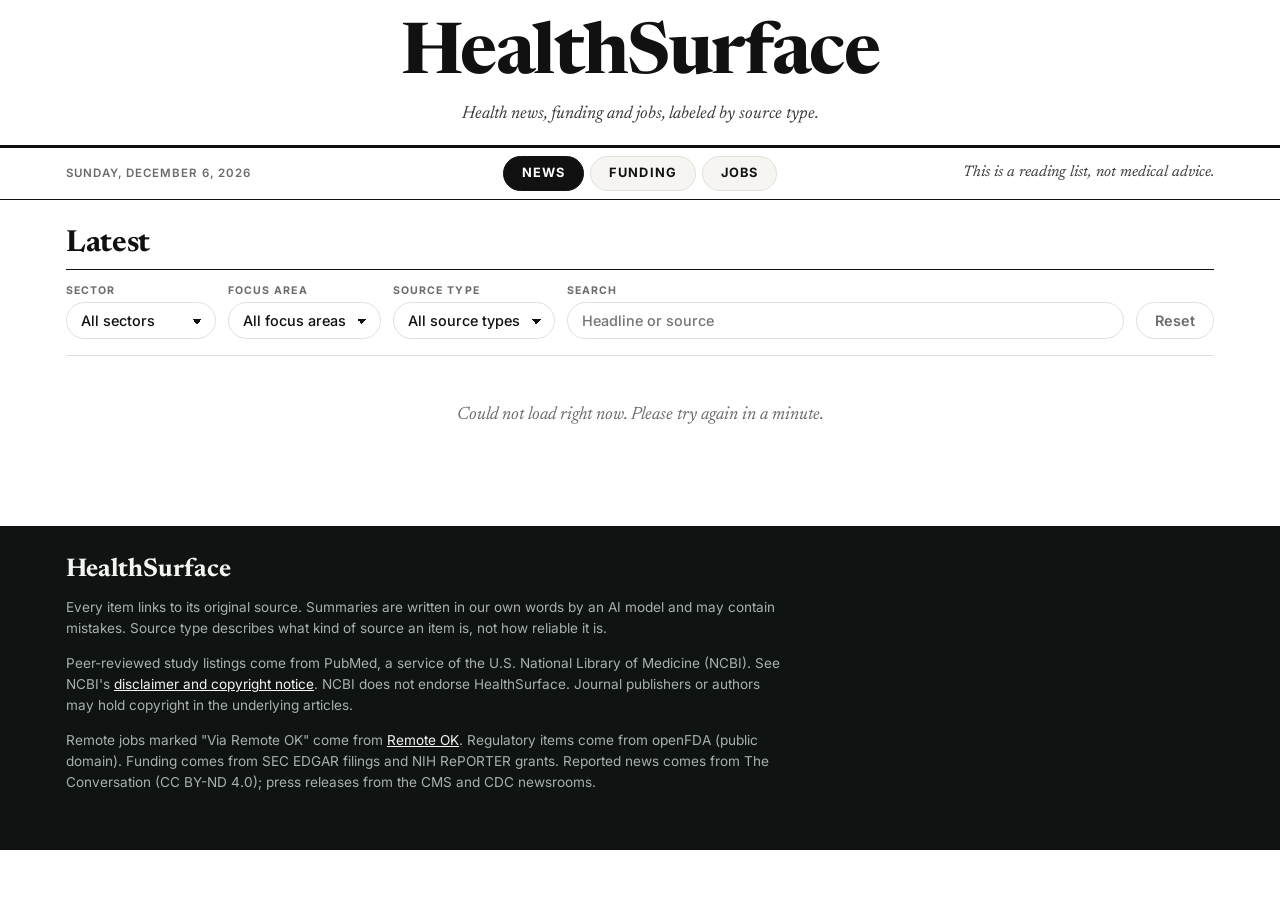
==== frontend/index.html @ 25c88c4f "Filters: Reset button at the right of News, Funding and Jobs filters (NAD-58) Clears every dropdown " ====
<!doctype html>
<html lang="en">
<head>
  <meta charset="utf-8">
  <meta name="viewport" content="width=device-width, initial-scale=1">
  <title>HealthSurface</title>
  <meta name="description" content="Health news, funding and jobs, labeled by source type.">
  <meta name="color-scheme" content="light">
  <meta property="og:title" content="HealthSurface">
  <meta property="og:description" content="Health news, funding and jobs, labeled by source type. Built on AWS for the Zero to Shipped hackathon.">
  <meta property="og:type" content="website">
  <link rel="icon" href="favicon.ico" sizes="any">
  <link rel="icon" href="favicon.svg" type="image/svg+xml">
  <link rel="apple-touch-icon" href="apple-touch-icon.png">
  <link rel="preconnect" href="https://fonts.googleapis.com">
  <link rel="preconnect" href="https://fonts.gstatic.com" crossorigin>
  <link rel="stylesheet" href="https://fonts.googleapis.com/css2?family=Newsreader:ital,opsz,wght@0,6..72,400;0,6..72,500;0,6..72,600;0,6..72,700;1,6..72,400&family=Inter:wght@400;500;600;700;800&display=swap">
  <link rel="stylesheet" href="styles.css?v=nad58">
</head>
<body>
  <header class="masthead">
    <section class="ticker" aria-label="Latest funding and headlines">
      <button type="button" class="ticker-toggle" data-ticker-toggle aria-pressed="false">Pause</button>
      <div class="ticker-view"><div class="ticker-track" data-ticker-track></div></div>
    </section>
    <div class="wrap masthead-title">
      <h1 class="brand"><a href="#news" data-app-name>HealthSurface</a></h1>
      <p class="tagline" data-tagline>Health news, funding and jobs, labeled by source type.</p>
    </div>
    <nav class="sections" aria-label="Sections">
      <div class="wrap sections-inner">
        <p class="dateline" data-dateline></p>
        <div class="tabs" role="tablist">
          <button role="tab" id="tab-news" aria-controls="panel-news" aria-selected="true">News</button>
          <button role="tab" id="tab-funding" aria-controls="panel-funding" aria-selected="false">Funding</button>
          <button role="tab" id="tab-jobs" aria-controls="panel-jobs" aria-selected="false">Jobs</button>
        </div>
        <span class="disclaimer" data-disclaimer>This is a reading list, not medical advice.</span>
      </div>
    </nav>
  </header>

  <noscript>
    <div class="wrap">
      <p>HealthSurface needs JavaScript to show its cards. It is a free, read-only reading list for people who follow health and health tech. News stories from openFDA, medRxiv, PubMed, The Conversation and the CMS and CDC newsrooms each carry a Source type label (Press release, Preprint, Peer-reviewed study, Regulatory action, Reported news). A daily summary, written by AI in plain words from the day's top stories and funding, links to every source it mentions and is also published for voice assistants at <a href="/api/briefing">/api/briefing</a>. The Funding tab lists SEC Form D filings, NIH small business grants, funding announcements in the news and hand-checked company announcements. The Jobs tab lists open roles from verified company job boards and Remote OK. Every item links to its original source.</p>
      <p>Built on AWS (CloudFront, S3, API Gateway, Lambda, DynamoDB, EventBridge Scheduler, Amazon Bedrock with Nova Lite and Guardrails) with Claude Code as the coding agent. The same data is available as JSON at <a href="/api/news">/api/news</a>, <a href="/api/funding">/api/funding</a>, <a href="/api/jobs">/api/jobs</a> and <a href="/api/meta">/api/meta</a>. Source code: <a href="https://github.com/nadine-codes/healths">github.com/nadine-codes/healths</a>.</p>
    </div>
  </noscript>

  <main>
    <section id="panel-news" role="tabpanel" aria-labelledby="tab-news">
      <div id="summary" class="focus summary-band" hidden></div>
      <div class="wrap">
        <div class="section-head">
          <h2>Latest</h2>
          <p class="count" data-count="news"></p>
        </div>
        <form class="filters" data-for="news">
          <label>Sector <select name="sector"></select></label>
          <label>Focus area <select name="focus"></select></label>
          <label>Source type <select name="label"></select></label>
          <label class="grow">Search <input name="q" type="search" placeholder="Headline or source"></label>
          <button type="button" class="filters-reset" data-reset disabled>Reset</button>
        </form>
        <ol class="list stories" id="news-list"></ol>
      </div>
      <div id="focus" class="focus" hidden></div>
      <div class="wrap">
        <ol class="list stories" id="news-list-more"></ol>
      </div>
    </section>

    <section id="panel-funding" role="tabpanel" aria-labelledby="tab-funding" hidden>
      <div class="wrap">
        <div class="section-head">
          <h2>Funding</h2>
          <p class="count" data-count="funding"></p>
        </div>
        <p class="dek">Who raised money, from SEC Form D filings (amount, date and company as filed), NIH small business research grants, funding announcements in the news, and hand-checked company announcements. A round and its investors appear only when a source states them, so most SEC filings show the round as "Not stated".</p>
        <form class="filters" data-for="funding">
          <label>Sector <select name="sector"></select></label>
          <label>Focus area <select name="focus"></select></label>
          <label>Source <select name="kind"></select></label>
          <label>Round stage <select name="stage"></select></label>
          <label>Amount <select name="amount">
            <option value="">Any amount</option>
            <option value="0-5000000">Under $5M</option>
            <option value="5000000-25000000">$5M to $25M</option>
            <option value="25000000-100000000">$25M to $100M</option>
            <option value="100000000-">$100M and up</option>
            <option value="unknown">Not disclosed</option>
          </select></label>
          <button type="button" class="filters-reset" data-reset disabled>Reset</button>
        </form>
        <ol class="list rows" id="funding-list"></ol>
      </div>
    </section>

    <section id="panel-jobs" role="tabpanel" aria-labelledby="tab-jobs" hidden>
      <div class="wrap">
        <div class="section-head">
          <h2>Jobs</h2>
          <p class="count" data-count="jobs"></p>
        </div>
        <p class="dek">Open roles at health companies, straight from their own job boards. Every listing links to the original posting.</p>
        <form class="filters" data-for="jobs">
          <label>Function <select name="group"></select></label>
          <label>Job type <select name="type"></select></label>
          <label>Employment <select name="employment"></select></label>
          <label>Seniority <select name="seniority"></select></label>
          <label>Sector <select name="sector"></select></label>
          <label>Focus area <select name="focus"></select></label>
          <label>Country <select name="country"></select></label>
          <label>Where <select name="remote">
            <option value="">Remote or on-site</option>
            <option value="remote">Remote</option>
            <option value="onsite">On-site or hybrid</option>
          </select></label>
          <label class="grow">Search <input name="q" type="search" placeholder="Title, company or location"></label>
          <button type="button" class="filters-reset" data-reset disabled>Reset</button>
        </form>
        <ol class="list rows" id="jobs-list"></ol>
        <aside class="contract">
          <h2>Contract and freelance sources</h2>
          <p>Link-outs only. We do not copy listings from these sites.</p>
          <ul id="contract-links"></ul>
        </aside>
      </div>
    </section>
  </main>

  <button type="button" class="ask-fab" aria-controls="ask" aria-expanded="false" aria-label="Ask what's new" hidden>
    <img src="brand/chat-icon.svg" alt="" width="64" height="64">
  </button>
  <section id="ask" class="ask" role="dialog" aria-labelledby="ask-title" hidden>
    <div class="ask-head">
      <img src="brand/chat-icon.svg" alt="" width="32" height="32">
      <h2 id="ask-title">Ask what's new</h2>
      <button type="button" class="ask-close" aria-label="Close chat">&times;</button>
    </div>
    <div class="ask-body">
      <div class="ask-chips">
        <button type="button" data-chip>What is new in sleep research?</button>
        <button type="button" data-chip>Who raised money in diabetes this month?</button>
        <button type="button" data-chip>Open product design roles in health tech</button>
      </div>
      <div class="ask-out" aria-live="polite"></div>
    </div>
    <div class="ask-foot">
      <form class="ask-form" novalidate>
        <label class="sr-only" for="ask-q">Your question</label>
        <input id="ask-q" name="q" type="text" maxlength="300" autocomplete="off" placeholder="Ask about stories, funding or jobs">
        <button type="submit" class="ask-go">Ask</button>
      </form>
      <p class="ask-notice">Don't enter personal health details. Answers come from news stories only. This is a reading list, not medical advice. <a href="privacy.html">Privacy</a></p>
    </div>
  </section>

  <footer class="site-footer">
    <div class="wrap">
      <p class="footer-brand">HealthSurface</p>
      <p>Every item links to its original source. Summaries are written in our own words by an AI model and may contain mistakes. Source type describes what kind of source an item is, not how reliable it is.</p>
      <p>Peer-reviewed study listings come from PubMed, a service of the U.S. National Library of Medicine (NCBI). See NCBI's <a href="https://www.ncbi.nlm.nih.gov/home/about/policies/" target="_blank" rel="noopener">disclaimer and copyright notice</a>. NCBI does not endorse HealthSurface. Journal publishers or authors may hold copyright in the underlying articles.</p>
      <p>Remote jobs marked "Via Remote OK" come from <a href="https://remoteok.com" target="_blank" rel="noopener">Remote OK</a>. Regulatory items come from openFDA (public domain). Funding comes from SEC EDGAR filings and NIH RePORTER grants. Reported news comes from The Conversation (CC BY-ND 4.0); press releases from the CMS and CDC newsrooms.</p>
      <p data-last-run></p>
    </div>
  </footer>

  <script src="app.js?v=nad58" defer></script>
</body>
</html>
---- frontend/styles.css ----
/* HealthSurface: newsprint light theme. Serif for reading, bold sans for navigation and labels. */
:root {
  --paper: #ffffff;
  --paper-2: #f6f5f1;
  --ink: #111111;
  --ink-2: #3a3a3a;
  --muted: #6b6b6b;
  --rule: #e2e0da;
  --rule-strong: #111111;
  --accent: #0b6e5f;
  --accent-ink: #ffffff;
  --band: #0f1312;
  --band-2: #1a201e;
  --band-text: #f4f4f1;
  --band-muted: #a9b0ad;

  --l-press: #9a5800;
  --l-pre: #7a2f8f;
  --l-peer: #1c7a3e;
  --l-reg: #1f4fbf;
  --l-news: #5b5b5b;

  --serif: "Newsreader", "Times New Roman", Times, Georgia, serif;
  --sans: "Inter", system-ui, -apple-system, "Segoe UI", Roboto, sans-serif;
  color-scheme: light;
}

* { box-sizing: border-box; }
html { -webkit-text-size-adjust: 100%; }
body {
  margin: 0;
  background: var(--paper);
  color: var(--ink);
  font: 18px/1.55 var(--serif);
  font-optical-sizing: auto;
}
a { color: inherit; }
button { font: inherit; }
.wrap { max-width: 1180px; margin: 0 auto; padding: 0 16px; }
[hidden] { display: none !important; }
:focus-visible { outline: 2px solid var(--accent); outline-offset: 2px; }

/* ---------- Masthead ---------- */
.masthead { background: var(--paper); }
.ticker { display: flex; align-items: stretch; background: var(--band); color: var(--band-text); font: 500 0.8rem/1 var(--sans); }
.ticker-toggle {
  flex: none; padding: 0 14px; background: var(--band-2); color: var(--band-text); border: 0; cursor: pointer;
  font: 700 0.66rem/1 var(--sans); letter-spacing: 0.08em; text-transform: uppercase;
}
.ticker-toggle:focus-visible { outline-offset: -2px; outline-color: var(--band-text); }
.ticker-view { flex: 1; min-width: 0; overflow: hidden; }
.ticker-track { display: flex; width: max-content; animation: ticker-move 120s linear infinite; }
.ticker-view:hover .ticker-track, .ticker-view:focus-within .ticker-track, .ticker.paused .ticker-track { animation-play-state: paused; }
.ticker-list { display: flex; margin: 0; padding: 0; list-style: none; }
.ticker-list a { display: block; padding: 11px 20px; white-space: nowrap; text-decoration: none; }
.ticker-list a:hover { text-decoration: underline; }
.ticker-list a:focus-visible { outline-offset: -2px; outline-color: var(--band-text); }
.ticker-tag { margin-right: 8px; font-size: 0.66rem; font-weight: 700; letter-spacing: 0.08em; text-transform: uppercase; color: var(--band-muted); }
@keyframes ticker-move { to { transform: translateX(-50%); } }
.masthead-title { text-align: center; padding-top: 22px; padding-bottom: 18px; }
.brand { margin: 0; font: 700 clamp(2.4rem, 6vw, 4.4rem)/1 var(--serif); letter-spacing: -0.02em; }
.brand a { text-decoration: none; }
.tagline { margin: 10px 0 0; font: italic 400 1.1rem/1.4 var(--serif); color: var(--ink-2); }

.sections {
  position: sticky; top: 0; z-index: 10; background: var(--paper);
  border-top: 3px solid var(--rule-strong); border-bottom: 1px solid var(--rule-strong);
}
.sections-inner { display: grid; grid-template-columns: 1fr auto 1fr; align-items: center; padding-top: 8px; padding-bottom: 8px; }
.dateline { grid-column: 1; margin: 0; font: 600 0.72rem/1.2 var(--sans); letter-spacing: 0.08em; text-transform: uppercase; color: var(--muted); }
.tabs { grid-column: 2; display: flex; gap: 6px; }
.sections [role="tab"] {
  font: 700 0.8rem/1 var(--sans); letter-spacing: 0.08em; text-transform: uppercase;
  background: var(--paper-2); color: var(--ink); border: 1px solid var(--rule); border-radius: 999px; padding: 10px 18px; cursor: pointer;
  transition: background-color 0.15s, border-color 0.15s;
}
.sections [role="tab"]:hover { background: var(--rule); border-color: var(--ink); }
.sections [role="tab"][aria-selected="true"] { background: var(--ink); border-color: var(--ink); color: var(--paper); }
.disclaimer { grid-column: 3; justify-self: end; text-align: right; font: italic 400 0.95rem/1.2 var(--serif); color: var(--ink-2); }

/* ---------- In focus band (feature + scrolling playlist) ---------- */
.focus { background: var(--band); color: var(--band-text); padding: 36px 0 40px; margin-bottom: 8px; }
.focus-head { display: flex; align-items: baseline; gap: 14px; margin-bottom: 18px; }
.focus-head h2 { margin: 0; font: 800 0.8rem/1 var(--sans); letter-spacing: 0.14em; text-transform: uppercase; }
.focus-head p { margin: 0; font: italic 400 1rem/1.3 var(--serif); color: var(--band-muted); }
.focus-grid { display: grid; grid-template-columns: minmax(0, 1.75fr) minmax(0, 1fr); gap: 28px; align-items: stretch; }

.feature {
  position: relative; display: flex; flex-direction: column; justify-content: flex-end;
  min-height: 380px; padding: 32px; border-radius: 20px; overflow: hidden;
  background:
    radial-gradient(120% 90% at 85% 10%, rgba(11, 110, 95, 0.55), transparent 60%),
    radial-gradient(90% 80% at 0% 100%, rgba(31, 79, 191, 0.35), transparent 60%),
    var(--band-2);
}
.feature .kicker { color: var(--band-text); }
.feature h3 { margin: 12px 0 12px; font: 600 clamp(1.6rem, 3.2vw, 2.6rem)/1.12 var(--serif); letter-spacing: -0.01em; }
.feature h3 a { text-decoration: none; }
.feature h3 a:hover { text-decoration: underline; text-decoration-thickness: 2px; text-underline-offset: 4px; }
.feature p.summary { margin: 0 0 22px; font-size: 1.12rem; color: #dfe3e1; max-width: 46ch; }
.feature-actions { display: flex; flex-wrap: wrap; align-items: center; gap: 14px; }
.btn {
  display: inline-flex; align-items: center; gap: 8px; text-decoration: none;
  font: 700 0.85rem/1 var(--sans); letter-spacing: 0.02em;
  padding: 13px 20px; border-radius: 999px; background: var(--band-text); color: var(--band);
}
.btn:hover { background: #ffffff; }
.feature-meta { font: 500 0.82rem/1.3 var(--sans); color: var(--band-muted); }
.feature .progress { position: absolute; left: 0; right: 0; bottom: 0; height: 4px; background: rgba(255, 255, 255, 0.12); }
.feature .progress span { display: block; height: 100%; width: 0; background: var(--band-text); }
.feature.playing .progress span { animation: fill var(--dwell, 9s) linear forwards; }
@keyframes fill { to { width: 100%; } }

.playlist { display: flex; flex-direction: column; min-height: 0; max-height: 440px; }
.playlist-label { font: 700 0.72rem/1 var(--sans); letter-spacing: 0.12em; text-transform: uppercase; color: var(--band-muted); margin: 0 0 10px; }
.playlist ol {
  position: relative; list-style: none; margin: 0; padding: 0 6px 0 0; overflow-y: auto; scroll-snap-type: y proximity;
  scrollbar-width: thin; scrollbar-color: #4a524f transparent;
}
.playlist li { scroll-snap-align: start; }
.playlist button {
  display: grid; grid-template-columns: 2.2rem 1fr; gap: 10px; width: 100%; text-align: left; cursor: pointer;
  background: none; color: inherit; border: 0; border-top: 1px solid #2a312e; padding: 14px 8px 14px 4px;
}
.playlist li:first-child button { border-top: 0; }
.playlist button:hover { background: rgba(255, 255, 255, 0.04); }
.playlist button[aria-current="true"] { background: rgba(255, 255, 255, 0.08); box-shadow: inset 3px 0 0 var(--band-text); }
.playlist .num { font: 700 0.95rem/1.4 var(--sans); color: var(--band-muted); padding-left: 6px; }
.playlist .t { display: block; font: 500 1.02rem/1.3 var(--serif); }
.playlist .kicker { font-size: 0.66rem; margin-bottom: 4px; color: var(--band-muted); }

/* ---------- Summary band (AI daily summary + its sources) and In focus placement ---------- */
#focus { margin: 36px 0 0; }
#news-list-more:empty { display: none; }
.summary-band { margin-bottom: 0; }
.summary-card { justify-content: flex-start; min-height: 0; isolation: isolate; background: var(--band-2); }
/* Two soft glows (green, blue) that drift behind the text; z-index -1 stays inside the isolated card. */
.summary-card::before, .summary-card::after {
  content: ""; position: absolute; z-index: -1; border-radius: 50%; pointer-events: none; will-change: transform;
}
.summary-card::before {
  width: 85%; aspect-ratio: 1; top: -35%; right: -20%;
  background: radial-gradient(closest-side, rgba(11, 110, 95, 0.6), transparent);
  animation: orb-green 10s ease-in-out infinite alternate;
}
.summary-card::after {
  width: 75%; aspect-ratio: 1; bottom: -40%; left: -20%;
  background: radial-gradient(closest-side, rgba(31, 79, 191, 0.45), transparent);
  animation: orb-blue 13s ease-in-out infinite alternate;
}
@keyframes orb-green {
  0%   { transform: translate(0, 0) scale(1); }
  33%  { transform: translate(-35%, 30%) scale(1.15); }
  66%  { transform: translate(-60%, -5%) scale(0.9); }
  100% { transform: translate(-20%, 45%) scale(1.05); }
}
@keyframes orb-blue {
  0%   { transform: translate(0, 0) scale(1); }
  33%  { transform: translate(40%, -30%) scale(1.1); }
  66%  { transform: translate(75%, 5%) scale(0.95); }
  100% { transform: translate(25%, -50%) scale(1.15); }
}
.summary-eyebrow { margin: 0; font: 700 0.72rem/1 var(--sans); letter-spacing: 0.12em; text-transform: uppercase; color: var(--band-muted); }
.summary-card h3 { font-size: clamp(1.5rem, 2.6vw, 2.1rem); margin: 12px 0 16px; }
.summary-text p { margin: 0 0 14px; font-size: 1.1rem; line-height: 1.6; color: #dfe3e1; max-width: 64ch; }
.summary-text p:last-child { margin-bottom: 22px; }
.summary-band .feature-meta { flex: 1 1 220px; }
.btn[data-listen] { border: 0; cursor: pointer; }
.btn[aria-pressed="true"] { background: var(--accent); color: var(--accent-ink); }
/* The card sets the row height; the source list scrolls inside it (height 0 + min-height 100%). */
.summary-band .playlist { max-height: none; height: 0; min-height: 100%; }
.summary-band .playlist ol { flex: 1; min-height: 0; }
.playlist a {
  display: grid; grid-template-columns: 2.2rem 1fr; gap: 10px; text-decoration: none; color: inherit;
  border-top: 1px solid #2a312e; padding: 14px 8px 14px 4px;
}
.playlist li:first-child a { border-top: 0; }
.playlist a:hover { background: rgba(255, 255, 255, 0.06); }
.playlist a:hover .t { text-decoration: underline; text-underline-offset: 3px; }
.playlist .src-name { display: block; margin-top: 4px; font: 500 0.78rem/1.3 var(--sans); color: var(--band-muted); }

/* ---------- Ask what's new ---------- */
.sr-only { position: absolute; width: 1px; height: 1px; overflow: hidden; clip: rect(0 0 0 0); white-space: nowrap; }

/* Ask chat: floating logo launcher, bottom right. Opens a panel (desktop) or a 2/3-height sheet (mobile). */
.ask-fab {
  position: fixed; right: 20px; bottom: 20px; z-index: 40;
  width: 64px; height: 64px; padding: 0; border: 1px solid var(--rule); border-radius: 50%;
  background: var(--paper); cursor: pointer;
  box-shadow: 0 6px 20px rgba(0, 0, 0, 0.18);
  transition: transform 0.15s ease, box-shadow 0.15s ease;
}
.ask-fab:hover { transform: translateY(-2px); box-shadow: 0 10px 26px rgba(0, 0, 0, 0.22); }
.ask-fab:focus-visible { outline: 3px solid var(--accent); outline-offset: 3px; }
.ask-fab img { display: block; width: 100%; height: 100%; border-radius: 50%; }
.ask-fab[hidden] { display: none; }

.ask {
  position: fixed; z-index: 50; right: 20px; bottom: 96px;
  width: min(420px, calc(100vw - 40px)); height: min(640px, calc(100vh - 120px)); height: min(640px, calc(100dvh - 120px));
  display: flex; flex-direction: column;
  background: var(--paper); border: 1px solid var(--rule); border-radius: 18px;
  box-shadow: 0 18px 50px rgba(0, 0, 0, 0.22); overflow: hidden;
}
.ask[hidden] { display: none; }
.ask-head { display: flex; align-items: center; gap: 10px; padding: 12px 14px 12px 16px; border-bottom: 1px solid var(--rule); background: var(--paper-2); }
.ask-head img { width: 32px; height: 32px; border-radius: 50%; border: 1px solid var(--rule); }
.ask h2 { margin: 0; flex: 1; font: 700 1.2rem/1.2 var(--serif); }
.ask-close { width: 36px; height: 36px; border: 0; border-radius: 50%; background: transparent; color: var(--ink); font: 400 1.6rem/1 var(--sans); cursor: pointer; }
.ask-close:hover { background: var(--rule); }
.ask-body { flex: 1; overflow-y: auto; padding: 16px; overscroll-behavior: contain; }
.ask-foot { border-top: 1px solid var(--rule); padding: 12px 16px 14px; background: var(--paper); }
.ask-form { display: flex; gap: 8px; }
.ask-form input {
  flex: 1; min-width: 0; font: 400 1rem/1.3 var(--sans); padding: 11px 16px;
  border: 1px solid var(--rule); border-radius: 999px; background: var(--paper); color: var(--ink);
}
.ask-form input:focus { border-color: var(--ink); outline: none; }
.ask-go { font: 700 0.9rem/1 var(--sans); padding: 11px 20px; border-radius: 999px; border: 0; background: var(--ink); color: var(--paper); cursor: pointer; }
.ask-go:disabled { opacity: 0.5; cursor: wait; }
.ask-chips { display: flex; flex-wrap: wrap; gap: 8px; }
.ask-chips button { font: 600 0.8rem/1.2 var(--sans); padding: 8px 14px; border-radius: 999px; border: 1px solid var(--rule); background: var(--paper-2); color: var(--ink); cursor: pointer; text-align: left; }
.ask-chips button:hover { border-color: var(--ink); }
.ask-notice { margin: 8px 0 0; font: 400 0.72rem/1.4 var(--sans); color: var(--muted); }
.ask-notice a { color: var(--accent); }
.ask-out:not(:empty) { margin-top: 16px; padding: 14px 16px; background: var(--paper-2); border: 1px solid var(--rule); border-radius: 14px; }
.ask-out p { margin: 0 0 10px; }
.ask-out.is-loading p, .ask-out.is-nothing p, .ask-out.is-resting p, .ask-out.is-limited p { color: var(--muted); font-style: italic; }
.ask-sources-label { font: 700 0.7rem/1 var(--sans) !important; letter-spacing: 0.1em; text-transform: uppercase; color: var(--muted); margin-top: 14px !important; }
.ask-sources { list-style: none; margin: 0; padding: 0; }
.ask-sources li { padding: 8px 0; border-top: 1px solid var(--rule); font-size: 0.95rem; }
.ask-sources .kicker { margin-right: 6px; }
.ask-src { font: 500 0.78rem/1 var(--sans); color: var(--muted); margin-left: 6px; }
.ask-left { font: 600 0.8rem/1 var(--sans) !important; color: var(--l-press); }

@media (max-width: 600px) {
  .ask-fab { right: 16px; bottom: 16px; width: 56px; height: 56px; }
  /* Mobile: bottom sheet, two thirds of the screen; the launcher hides while it is open. */
  .ask {
    left: 0; right: 0; bottom: 0; width: 100%;
    height: 66.667vh; height: 66.667dvh;
    border-radius: 18px 18px 0 0; border-bottom: 0;
  }
  .ask-fab.is-open { display: none; }
  .ask-foot { padding-bottom: calc(14px + env(safe-area-inset-bottom)); }
}

/* ---------- Section heads and filters ---------- */
.section-head { display: flex; align-items: baseline; justify-content: space-between; gap: 12px; margin-top: 28px; border-bottom: 1px solid var(--rule-strong); padding-bottom: 8px; }
.section-head h2 { margin: 0; font: 700 1.9rem/1.1 var(--serif); letter-spacing: -0.01em; }
.count { margin: 0; font: 500 0.8rem/1 var(--sans); color: var(--muted); }
.dek { font: italic 400 1.05rem/1.5 var(--serif); color: var(--ink-2); max-width: 70ch; margin: 12px 0 0; }

.filters { display: flex; flex-wrap: wrap; gap: 10px 12px; margin: 16px 0 6px; padding-bottom: 16px; border-bottom: 1px solid var(--rule); }
.filters label {
  display: flex; flex-direction: column; gap: 5px; min-width: 150px;
  font: 700 0.66rem/1 var(--sans); letter-spacing: 0.1em; text-transform: uppercase; color: var(--muted);
}
.filters .grow { flex: 1 1 220px; }
.filters select, .filters input {
  font: 500 0.9rem/1.2 var(--sans); color: var(--ink); background: var(--paper);
  border: 1.5px solid var(--rule); border-radius: 999px; padding: 9px 14px; width: 100%; min-width: 0;
  appearance: none; -webkit-appearance: none;
}
.filters select {
  padding-right: 34px;
  background-image: linear-gradient(45deg, transparent 50%, var(--ink) 50%), linear-gradient(135deg, var(--ink) 50%, transparent 50%);
  background-position: calc(100% - 18px) 52%, calc(100% - 13px) 52%;
  background-size: 5px 5px; background-repeat: no-repeat;
}
.filters select:hover, .filters input:hover { border-color: #bdbab2; }
.filters select:focus, .filters input:focus { border-color: var(--ink); outline: none; }
/* Reset sits at the right end of the filters, level with the boxes; it lights up once a filter is set. */
.filters-reset {
  align-self: flex-end; margin-left: auto;
  font: 600 0.9rem/1.2 var(--sans); color: var(--paper); background: var(--ink);
  border: 1.5px solid var(--ink); border-radius: 999px; padding: 9px 18px; cursor: pointer;
}
.filters-reset:hover { background: var(--ink-2); border-color: var(--ink-2); }
.filters-reset:focus-visible { outline: 2px solid var(--ink); outline-offset: 2px; }
.filters-reset:disabled { color: var(--muted); background: transparent; border-color: var(--rule); cursor: default; }

/* ---------- Lists ---------- */
.list { list-style: none; margin: 0; padding: 0; }
.kicker {
  display: inline-flex; align-items: center; gap: 6px; cursor: help;
  font: 800 0.7rem/1 var(--sans); letter-spacing: 0.1em; text-transform: uppercase; color: var(--l-news);
}
.kicker::before { content: ""; width: 8px; height: 8px; border-radius: 50%; background: currentColor; }
.kicker[data-l="Press release"] { color: var(--l-press); }
.kicker[data-l="Preprint"] { color: var(--l-pre); }
.kicker[data-l="Peer-reviewed study"] { color: var(--l-peer); }
.kicker[data-l="Regulatory action"] { color: var(--l-reg); }
.focus .kicker[data-l] { color: var(--band-text); }

.stories { display: grid; grid-template-columns: repeat(2, minmax(0, 1fr)); column-gap: 40px; }
.story { padding: 22px 0; border-bottom: 1px solid var(--rule); }
.story h3 { margin: 10px 0 8px; font: 600 1.38rem/1.22 var(--serif); letter-spacing: -0.005em; }
.story h3 a { text-decoration: none; }
.story h3 a:hover { text-decoration: underline; text-underline-offset: 3px; }
.story .summary { margin: 0 0 10px; color: var(--ink-2); font-size: 1.02rem; }
.story.lead { grid-column: 1 / -1; display: grid; grid-template-columns: minmax(0, 1.3fr) minmax(0, 1fr); column-gap: 40px; align-items: start; }
.story.lead h3 { font-size: clamp(1.7rem, 3vw, 2.3rem); line-height: 1.12; margin-top: 12px; }
.story.lead .summary { font-size: 1.15rem; }
.byline { font: 500 0.78rem/1.4 var(--sans); color: var(--muted); display: flex; flex-wrap: wrap; gap: 4px 10px; }
.byline span + span::before { content: "·"; margin-right: 10px; color: #b7b4ac; }
.tags { display: flex; flex-wrap: wrap; gap: 6px 14px; margin-top: 10px; font: 600 0.72rem/1.2 var(--sans); }
.tags span { color: var(--ink-2); }
.tags .sector { color: var(--accent); }

.row { display: grid; grid-template-columns: minmax(0, 1fr) auto; gap: 6px 24px; padding: 20px 0; border-bottom: 1px solid var(--rule); }
.row h3 { margin: 4px 0 6px; font: 600 1.3rem/1.25 var(--serif); }
.row h3 a { text-decoration: none; }
.row h3 a:hover { text-decoration: underline; text-underline-offset: 3px; }
.row .eyebrow { font: 700 0.72rem/1.2 var(--sans); letter-spacing: 0.06em; text-transform: uppercase; color: var(--muted); }
.row .facts { margin: 0; font-size: 1rem; color: var(--ink-2); }
.row .side { text-align: right; align-self: center; }
.amount { font: 700 1.6rem/1 var(--sans); letter-spacing: -0.02em; font-variant-numeric: tabular-nums; }
.amount-note { display: block; margin-top: 6px; font: 500 0.72rem/1.2 var(--sans); color: var(--muted); }
.row .src { font: 600 0.8rem/1.2 var(--sans); color: var(--accent); }
.pill {
  display: inline-block; font: 700 0.72rem/1 var(--sans); padding: 7px 12px; border-radius: 999px;
  border: 1.5px solid var(--ink); text-decoration: none; white-space: nowrap;
}
.pill:hover { background: var(--ink); color: var(--paper); }

.empty { padding: 40px 0; text-align: center; color: var(--muted); font-style: italic; grid-column: 1 / -1; }
.more {
  display: block; margin: 24px auto 8px; grid-column: 1 / -1;
  font: 700 0.85rem/1 var(--sans); padding: 13px 22px; border-radius: 999px;
  border: 0; background: var(--ink); color: var(--paper); cursor: pointer;
}
.more:hover { background: #333; }
li:has(> .more) { grid-column: 1 / -1; }

.contract { margin: 40px 0 8px; padding-top: 18px; border-top: 3px solid var(--rule-strong); }
.contract h2 { margin: 0; font: 700 1.4rem/1.2 var(--serif); }
.contract p { margin: 4px 0 14px; color: var(--muted); font-style: italic; }
.contract ul { display: flex; flex-wrap: wrap; gap: 8px; list-style: none; padding: 0; margin: 0; }
.contract a { display: inline-block; padding: 8px 14px; border: 1.5px solid var(--rule); border-radius: 999px; text-decoration: none; font: 600 0.82rem/1 var(--sans); }
.contract a:hover { border-color: var(--ink); }

/* ---------- Footer ---------- */
.site-footer { margin-top: 56px; background: var(--band); color: var(--band-muted); padding: 32px 0 44px; font: 400 0.85rem/1.55 var(--sans); }
.footer-brand { margin: 0 0 8px; font: 700 1.6rem/1 var(--serif); color: var(--band-text); }
.site-footer p { max-width: 80ch; }

/* ---------- Responsive ---------- */
@media (max-width: 900px) {
  .focus-grid { grid-template-columns: 1fr; }
  .feature { min-height: 300px; padding: 24px; }
  .playlist { max-height: 300px; }
  .summary-band .playlist { height: auto; min-height: 0; max-height: 360px; }
  .stories { grid-template-columns: 1fr; }
  .story.lead { grid-template-columns: 1fr; }
}
@media (max-width: 600px) {
  body { font-size: 17px; }
  .sections-inner { grid-template-columns: 1fr; justify-items: center; row-gap: 8px; }
  .dateline, .tabs { grid-column: 1; }
  .disclaimer { display: none; }
  .sections [role="tab"] { padding: 9px 14px; }
  .filters label { min-width: calc(50% - 6px); flex: 1 1 calc(50% - 6px); }
  .row { grid-template-columns: 1fr; }
  .row .side { text-align: left; }
  .focus { padding: 24px 0 28px; }
}
@media (prefers-reduced-motion: reduce) {
  .feature.playing .progress span { animation: none; }
  .summary-card::before, .summary-card::after { animation: none; }
  .ticker-track { animation: none; }
  .ticker-view { overflow-x: auto; }
  .ticker-list[aria-hidden] { display: none; }
  .ticker-toggle { display: none; }
}
.site-footer a { color: var(--band-text); }
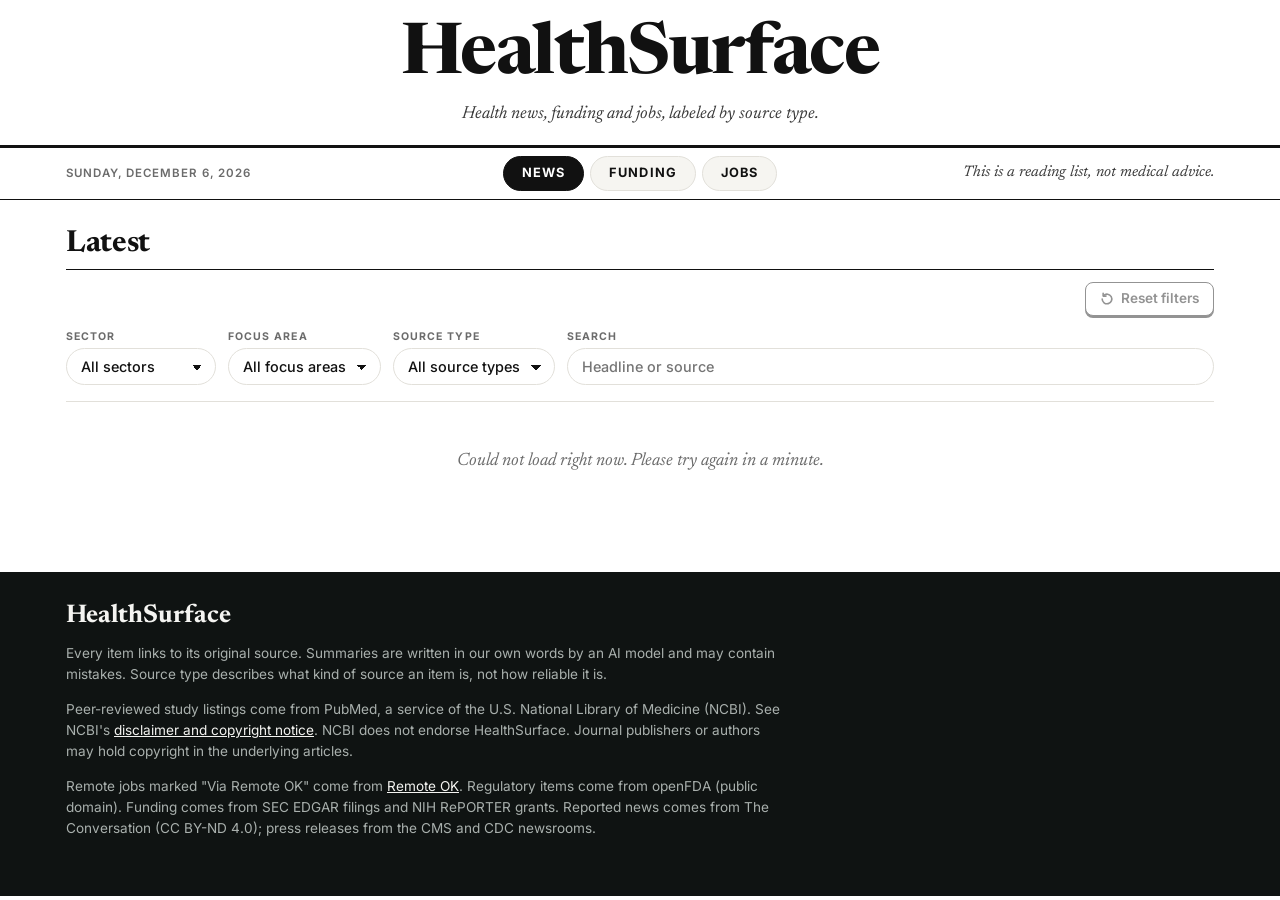
==== commit cafc878c: "Filters: Reset moves to the top right under the section line and reads as a button (NAD-59) Co-Autho" ====
--- a/frontend/index.html
+++ b/frontend/index.html
@@ -15,7 +15,7 @@
   <link rel="preconnect" href="https://fonts.googleapis.com">
   <link rel="preconnect" href="https://fonts.gstatic.com" crossorigin>
   <link rel="stylesheet" href="https://fonts.googleapis.com/css2?family=Newsreader:ital,opsz,wght@0,6..72,400;0,6..72,500;0,6..72,600;0,6..72,700;1,6..72,400&family=Inter:wght@400;500;600;700;800&display=swap">
-  <link rel="stylesheet" href="styles.css?v=nad58">
+  <link rel="stylesheet" href="styles.css?v=nad59">
 </head>
 <body>
   <header class="masthead">
@@ -55,12 +55,14 @@
           <h2>Latest</h2>
           <p class="count" data-count="news"></p>
         </div>
+        <div class="subhead">
+          <button type="button" class="filters-reset" data-reset="news" disabled><svg viewBox="0 0 16 16" width="14" height="14" aria-hidden="true"><path d="M2.5 8a5.5 5.5 0 1 0 1.7-4" fill="none" stroke="currentColor" stroke-width="1.8" stroke-linecap="round"/><path d="M3.6 1.4v3.3h3.3" fill="none" stroke="currentColor" stroke-width="1.8" stroke-linecap="round" stroke-linejoin="round"/></svg><span>Reset filters</span></button>
+        </div>
         <form class="filters" data-for="news">
           <label>Sector <select name="sector"></select></label>
           <label>Focus area <select name="focus"></select></label>
           <label>Source type <select name="label"></select></label>
           <label class="grow">Search <input name="q" type="search" placeholder="Headline or source"></label>
-          <button type="button" class="filters-reset" data-reset disabled>Reset</button>
         </form>
         <ol class="list stories" id="news-list"></ol>
       </div>
@@ -76,7 +78,10 @@
           <h2>Funding</h2>
           <p class="count" data-count="funding"></p>
         </div>
-        <p class="dek">Who raised money, from SEC Form D filings (amount, date and company as filed), NIH small business research grants, funding announcements in the news, and hand-checked company announcements. A round and its investors appear only when a source states them, so most SEC filings show the round as "Not stated".</p>
+        <div class="subhead">
+          <p class="dek">Who raised money, from SEC Form D filings (amount, date and company as filed), NIH small business research grants, funding announcements in the news, and hand-checked company announcements. A round and its investors appear only when a source states them, so most SEC filings show the round as "Not stated".</p>
+          <button type="button" class="filters-reset" data-reset="funding" disabled><svg viewBox="0 0 16 16" width="14" height="14" aria-hidden="true"><path d="M2.5 8a5.5 5.5 0 1 0 1.7-4" fill="none" stroke="currentColor" stroke-width="1.8" stroke-linecap="round"/><path d="M3.6 1.4v3.3h3.3" fill="none" stroke="currentColor" stroke-width="1.8" stroke-linecap="round" stroke-linejoin="round"/></svg><span>Reset filters</span></button>
+        </div>
         <form class="filters" data-for="funding">
           <label>Sector <select name="sector"></select></label>
           <label>Focus area <select name="focus"></select></label>
@@ -90,7 +95,6 @@
             <option value="100000000-">$100M and up</option>
             <option value="unknown">Not disclosed</option>
           </select></label>
-          <button type="button" class="filters-reset" data-reset disabled>Reset</button>
         </form>
         <ol class="list rows" id="funding-list"></ol>
       </div>
@@ -102,7 +106,10 @@
           <h2>Jobs</h2>
           <p class="count" data-count="jobs"></p>
         </div>
-        <p class="dek">Open roles at health companies, straight from their own job boards. Every listing links to the original posting.</p>
+        <div class="subhead">
+          <p class="dek">Open roles at health companies, straight from their own job boards. Every listing links to the original posting.</p>
+          <button type="button" class="filters-reset" data-reset="jobs" disabled><svg viewBox="0 0 16 16" width="14" height="14" aria-hidden="true"><path d="M2.5 8a5.5 5.5 0 1 0 1.7-4" fill="none" stroke="currentColor" stroke-width="1.8" stroke-linecap="round"/><path d="M3.6 1.4v3.3h3.3" fill="none" stroke="currentColor" stroke-width="1.8" stroke-linecap="round" stroke-linejoin="round"/></svg><span>Reset filters</span></button>
+        </div>
         <form class="filters" data-for="jobs">
           <label>Function <select name="group"></select></label>
           <label>Job type <select name="type"></select></label>
@@ -117,7 +124,6 @@
             <option value="onsite">On-site or hybrid</option>
           </select></label>
           <label class="grow">Search <input name="q" type="search" placeholder="Title, company or location"></label>
-          <button type="button" class="filters-reset" data-reset disabled>Reset</button>
         </form>
         <ol class="list rows" id="jobs-list"></ol>
         <aside class="contract">
@@ -166,6 +172,6 @@
     </div>
   </footer>
 
-  <script src="app.js?v=nad58" defer></script>
+  <script src="app.js?v=nad59" defer></script>
 </body>
 </html>
--- a/frontend/styles.css
+++ b/frontend/styles.css
@@ -270,15 +270,21 @@
 }
 .filters select:hover, .filters input:hover { border-color: #bdbab2; }
 .filters select:focus, .filters input:focus { border-color: var(--ink); outline: none; }
-/* Reset sits at the right end of the filters, level with the boxes; it lights up once a filter is set. */
+/* Reset sits at the top right, just under the section line. It is outlined until a filter is set, then fills in. */
+.subhead { display: flex; align-items: flex-start; justify-content: space-between; gap: 16px; margin-top: 12px; }
+.subhead .dek { margin-top: 0; }
 .filters-reset {
-  align-self: flex-end; margin-left: auto;
-  font: 600 0.9rem/1.2 var(--sans); color: var(--paper); background: var(--ink);
-  border: 1.5px solid var(--ink); border-radius: 999px; padding: 9px 18px; cursor: pointer;
-}
-.filters-reset:hover { background: var(--ink-2); border-color: var(--ink-2); }
-.filters-reset:focus-visible { outline: 2px solid var(--ink); outline-offset: 2px; }
-.filters-reset:disabled { color: var(--muted); background: transparent; border-color: var(--rule); cursor: default; }
+  flex: none; margin-left: auto; display: inline-flex; align-items: center; gap: 7px;
+  font: 600 0.85rem/1 var(--sans); color: var(--ink); background: var(--paper);
+  border: 1.5px solid var(--ink); border-radius: 8px; padding: 9px 14px; cursor: pointer;
+  box-shadow: 0 2px 0 var(--ink); transition: transform .08s, box-shadow .08s;
+}
+.filters-reset:not(:disabled) { color: var(--paper); background: var(--ink); box-shadow: 0 2px 0 #000; }
+.filters-reset:not(:disabled):hover { background: var(--ink-2); }
+.filters-reset:not(:disabled):active { transform: translateY(2px); box-shadow: 0 0 0 transparent; }
+.filters-reset:focus-visible { outline: 2px solid var(--ink); outline-offset: 3px; }
+.filters-reset:disabled { opacity: 0.45; cursor: default; }
+@media (max-width: 600px) { .subhead { flex-direction: column-reverse; align-items: stretch; gap: 10px; } .filters-reset { align-self: flex-end; } }
 
 /* ---------- Lists ---------- */
 .list { list-style: none; margin: 0; padding: 0; }
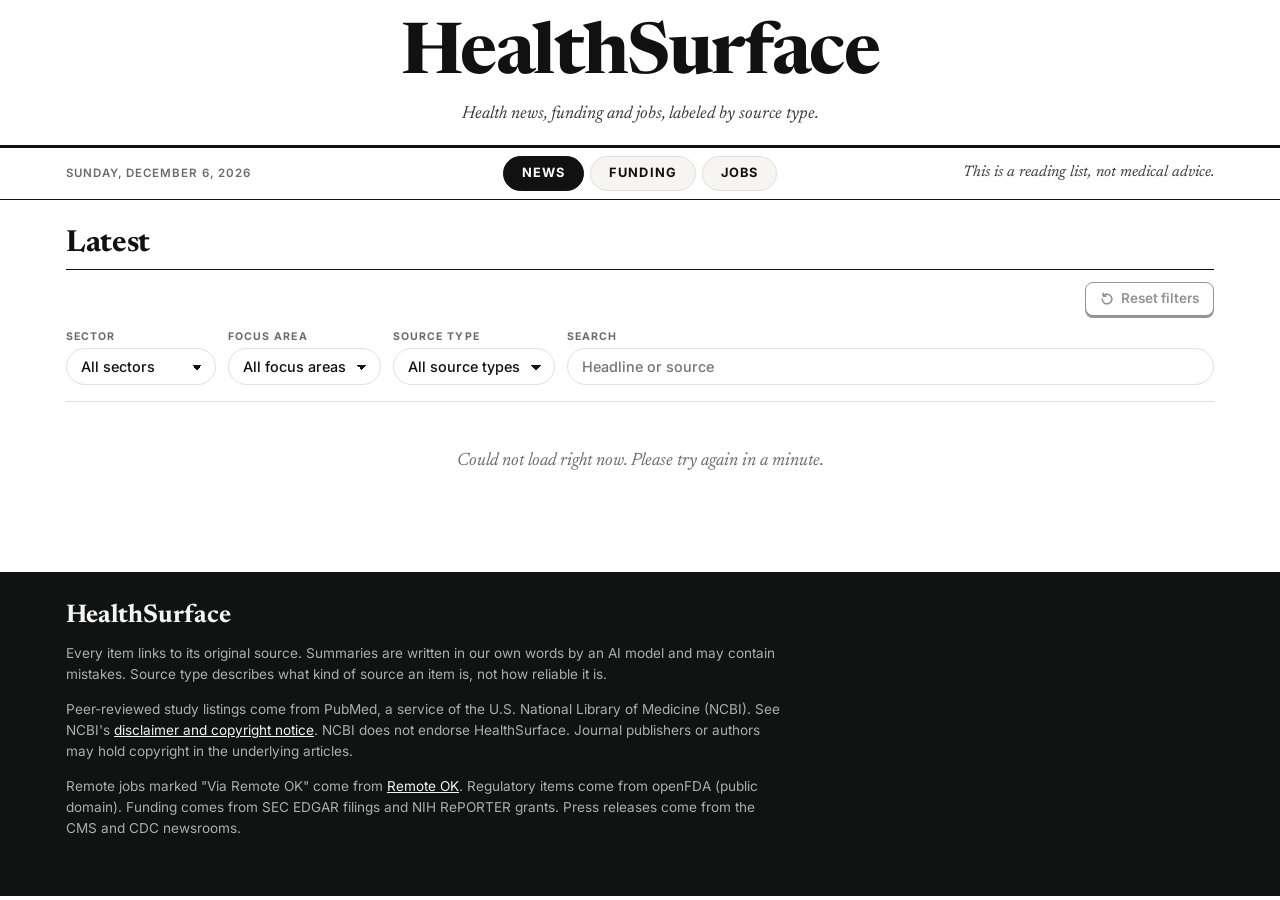
==== commit d6249c41: "News: remove The Conversation as a source; cleanup deletes stored stories from sources we no longer " ====
--- a/frontend/index.html
+++ b/frontend/index.html
@@ -15,7 +15,7 @@
   <link rel="preconnect" href="https://fonts.googleapis.com">
   <link rel="preconnect" href="https://fonts.gstatic.com" crossorigin>
   <link rel="stylesheet" href="https://fonts.googleapis.com/css2?family=Newsreader:ital,opsz,wght@0,6..72,400;0,6..72,500;0,6..72,600;0,6..72,700;1,6..72,400&family=Inter:wght@400;500;600;700;800&display=swap">
-  <link rel="stylesheet" href="styles.css?v=nad59">
+  <link rel="stylesheet" href="styles.css?v=nad67">
 </head>
 <body>
   <header class="masthead">
@@ -42,7 +42,7 @@
 
   <noscript>
     <div class="wrap">
-      <p>HealthSurface needs JavaScript to show its cards. It is a free, read-only reading list for people who follow health and health tech. News stories from openFDA, medRxiv, PubMed, The Conversation and the CMS and CDC newsrooms each carry a Source type label (Press release, Preprint, Peer-reviewed study, Regulatory action, Reported news). A daily summary, written by AI in plain words from the day's top stories and funding, links to every source it mentions and is also published for voice assistants at <a href="/api/briefing">/api/briefing</a>. The Funding tab lists SEC Form D filings, NIH small business grants, funding announcements in the news and hand-checked company announcements. The Jobs tab lists open roles from verified company job boards and Remote OK. Every item links to its original source.</p>
+      <p>HealthSurface needs JavaScript to show its cards. It is a free, read-only reading list for people who follow health and health tech. News stories from openFDA, medRxiv, PubMed and the CMS and CDC newsrooms each carry a Source type label (Press release, Preprint, Peer-reviewed study, Regulatory action, Reported news). A daily summary, written by AI in plain words from the day's top stories and funding, links to every source it mentions and is also published for voice assistants at <a href="/api/briefing">/api/briefing</a>. The Funding tab lists public health companies' stock offerings and private placements from their SEC 8-K press releases, SEC Form D filings, NIH small business grants, funding announcements in the news and hand-checked company announcements. The Jobs tab lists open roles from verified company job boards and Remote OK. Every item links to its original source.</p>
       <p>Built on AWS (CloudFront, S3, API Gateway, Lambda, DynamoDB, EventBridge Scheduler, Amazon Bedrock with Nova Lite and Guardrails) with Claude Code as the coding agent. The same data is available as JSON at <a href="/api/news">/api/news</a>, <a href="/api/funding">/api/funding</a>, <a href="/api/jobs">/api/jobs</a> and <a href="/api/meta">/api/meta</a>. Source code: <a href="https://github.com/nadine-codes/healths">github.com/nadine-codes/healths</a>.</p>
     </div>
   </noscript>
@@ -79,10 +79,16 @@
           <p class="count" data-count="funding"></p>
         </div>
         <div class="subhead">
-          <p class="dek">Who raised money, from SEC Form D filings (amount, date and company as filed), NIH small business research grants, funding announcements in the news, and hand-checked company announcements. A round and its investors appear only when a source states them, so most SEC filings show the round as "Not stated".</p>
+          <p class="dek">Who raised money, newest first. Public health companies' offerings and private placements come from the press releases they file with the SEC, usually the same day. Private rounds come from SEC Form D filings (amount, date and company as filed), plus NIH small business research grants, funding announcements in the news and hand-checked company announcements. A round and its investors appear only when a source states them, so most Form D filings show the round as "Not stated".</p>
           <button type="button" class="filters-reset" data-reset="funding" disabled><svg viewBox="0 0 16 16" width="14" height="14" aria-hidden="true"><path d="M2.5 8a5.5 5.5 0 1 0 1.7-4" fill="none" stroke="currentColor" stroke-width="1.8" stroke-linecap="round"/><path d="M3.6 1.4v3.3h3.3" fill="none" stroke="currentColor" stroke-width="1.8" stroke-linecap="round" stroke-linejoin="round"/></svg><span>Reset filters</span></button>
         </div>
         <form class="filters" data-for="funding">
+          <label>Date <select name="days">
+            <option value="7">Last 7 days</option>
+            <option value="30">Last 30 days</option>
+            <option value="90" selected>Last 90 days</option>
+            <option value="">All dates</option>
+          </select></label>
           <label>Sector <select name="sector"></select></label>
           <label>Focus area <select name="focus"></select></label>
           <label>Source <select name="kind"></select></label>
@@ -96,6 +102,7 @@
             <option value="unknown">Not disclosed</option>
           </select></label>
         </form>
+        <figure class="radar" id="funding-radar" hidden></figure>
         <ol class="list rows" id="funding-list"></ol>
       </div>
     </section>
@@ -167,11 +174,11 @@
       <p class="footer-brand">HealthSurface</p>
       <p>Every item links to its original source. Summaries are written in our own words by an AI model and may contain mistakes. Source type describes what kind of source an item is, not how reliable it is.</p>
       <p>Peer-reviewed study listings come from PubMed, a service of the U.S. National Library of Medicine (NCBI). See NCBI's <a href="https://www.ncbi.nlm.nih.gov/home/about/policies/" target="_blank" rel="noopener">disclaimer and copyright notice</a>. NCBI does not endorse HealthSurface. Journal publishers or authors may hold copyright in the underlying articles.</p>
-      <p>Remote jobs marked "Via Remote OK" come from <a href="https://remoteok.com" target="_blank" rel="noopener">Remote OK</a>. Regulatory items come from openFDA (public domain). Funding comes from SEC EDGAR filings and NIH RePORTER grants. Reported news comes from The Conversation (CC BY-ND 4.0); press releases from the CMS and CDC newsrooms.</p>
+      <p>Remote jobs marked "Via Remote OK" come from <a href="https://remoteok.com" target="_blank" rel="noopener">Remote OK</a>. Regulatory items come from openFDA (public domain). Funding comes from SEC EDGAR filings and NIH RePORTER grants. Press releases come from the CMS and CDC newsrooms.</p>
       <p data-last-run></p>
     </div>
   </footer>
 
-  <script src="app.js?v=nad59" defer></script>
+  <script src="app.js?v=nad67" defer></script>
 </body>
 </html>
--- a/frontend/styles.css
+++ b/frontend/styles.css
@@ -289,7 +289,7 @@
 /* ---------- Lists ---------- */
 .list { list-style: none; margin: 0; padding: 0; }
 .kicker {
-  display: inline-flex; align-items: center; gap: 6px; cursor: help;
+  display: inline-flex; align-items: center; gap: 6px; cursor: default;
   font: 800 0.7rem/1 var(--sans); letter-spacing: 0.1em; text-transform: uppercase; color: var(--l-news);
 }
 .kicker::before { content: ""; width: 8px; height: 8px; border-radius: 50%; background: currentColor; }
@@ -380,3 +380,44 @@
   .ticker-toggle { display: none; }
 }
 .site-footer a { color: var(--band-text); }
+
+/* ---------- Funding radar: share of dollars and deals by sector ---------- */
+.radar { --usd: #0f8a74; --deals: #1f4fbf; margin: 8px 0 4px; padding: 20px 0 24px; border-bottom: 1px solid var(--rule); }
+.radar figcaption h3 { margin: 0 0 4px; font: 700 1.3rem/1.2 var(--serif); }
+.radar figcaption p { margin: 0; max-width: 70ch; font-size: 0.95rem; color: var(--ink-2); }
+.radar-legend { display: inline-flex; flex-wrap: wrap; align-items: center; gap: 8px 18px; margin: 14px 0 0; padding: 10px 16px; border: 1.5px solid var(--rule); border-radius: 10px; background: var(--paper-2); }
+.radar-legend-title { font: 700 0.66rem/1 var(--sans); letter-spacing: 0.1em; text-transform: uppercase; color: var(--muted); padding-right: 16px; border-right: 1px solid var(--rule); align-self: stretch; display: flex; align-items: center; }
+.radar-legend ul { display: flex; flex-wrap: wrap; gap: 8px 22px; margin: 0; padding: 0; list-style: none; font: 500 0.85rem/1.2 var(--sans); color: var(--ink-2); }
+.radar-legend li { display: inline-flex; align-items: center; gap: 10px; }
+.radar-legend b { font-weight: 700; color: var(--ink); margin-right: 4px; }
+.radar-legend .key { width: 32px; height: 18px; flex: none; overflow: visible; }
+.radar-legend .dot-usd, .radar-legend .dot-deals { stroke: var(--paper-2); }
+@media (max-width: 600px) { .radar-legend-title { border-right: 0; padding-right: 0; width: 100%; } }
+.radar-body { display: grid; grid-template-columns: minmax(0, 440px) minmax(0, 1fr); gap: 12px 40px; align-items: center; }
+.radar svg { width: 100%; height: auto; overflow: visible; font-family: var(--sans); }
+.radar-ring { fill: none; stroke: var(--rule); stroke-width: 1; }
+.radar-spoke { stroke: var(--rule); stroke-width: 1; }
+.radar-tick { font-size: 9px; fill: var(--muted); paint-order: stroke; stroke: var(--paper); stroke-width: 3px; stroke-linejoin: round; }
+.radar-axis { font-size: 11px; font-weight: 600; fill: var(--ink-2); }
+.radar-axis.on { fill: var(--ink); font-weight: 800; }
+.radar-usd { fill: var(--usd); fill-opacity: 0.16; stroke: var(--usd); stroke-width: 2; stroke-linejoin: round; }
+.radar-deals { fill: none; stroke: var(--deals); stroke-width: 2; stroke-dasharray: 5 4; stroke-linejoin: round; }
+.dot-usd, .dot-deals { stroke: var(--paper); stroke-width: 2; }
+.dot-usd { fill: var(--usd); }
+.dot-deals { fill: var(--deals); }
+.radar-hit { fill: transparent; cursor: default; }
+.radar-hit:hover { fill: color-mix(in srgb, var(--ink) 4%, transparent); }
+.radar-table { width: 100%; border-collapse: collapse; font: 500 0.85rem/1.3 var(--sans); }
+.radar-table th, .radar-table td { padding: 7px 0; border-bottom: 1px solid var(--rule); text-align: right; white-space: nowrap; }
+.radar-table thead th { font: 700 0.66rem/1 var(--sans); letter-spacing: 0.1em; text-transform: uppercase; color: var(--muted); }
+.radar-table th:first-child { text-align: left; white-space: normal; }
+.radar-table td { padding-left: 16px; font-variant-numeric: tabular-nums; }
+.radar-table td span { display: inline-block; min-width: 3.2em; color: var(--muted); }
+.radar-table button { padding: 0; border: 0; background: none; color: var(--ink); font: 600 0.85rem/1.3 var(--sans); text-align: left; cursor: pointer; }
+.radar-table button:hover:not(:disabled) { text-decoration: underline; text-underline-offset: 3px; }
+.radar-table button:disabled { color: var(--muted); cursor: default; }
+.radar-table tr.on th button { font-weight: 800; }
+.radar-table tr.on { background: var(--paper-2); }
+@media (max-width: 800px) { .radar-body { grid-template-columns: 1fr; } .radar svg { max-width: 440px; margin: 0 auto; display: block; } }
+.row h3 .ticker-symbol { margin-left: 6px; font: 600 0.72rem/1 var(--sans); letter-spacing: 0.06em; color: var(--muted); vertical-align: middle; }
+.radar-table .radar-members { display: block; margin-top: 2px; font: 500 0.72rem/1.3 var(--sans); color: var(--muted); }
